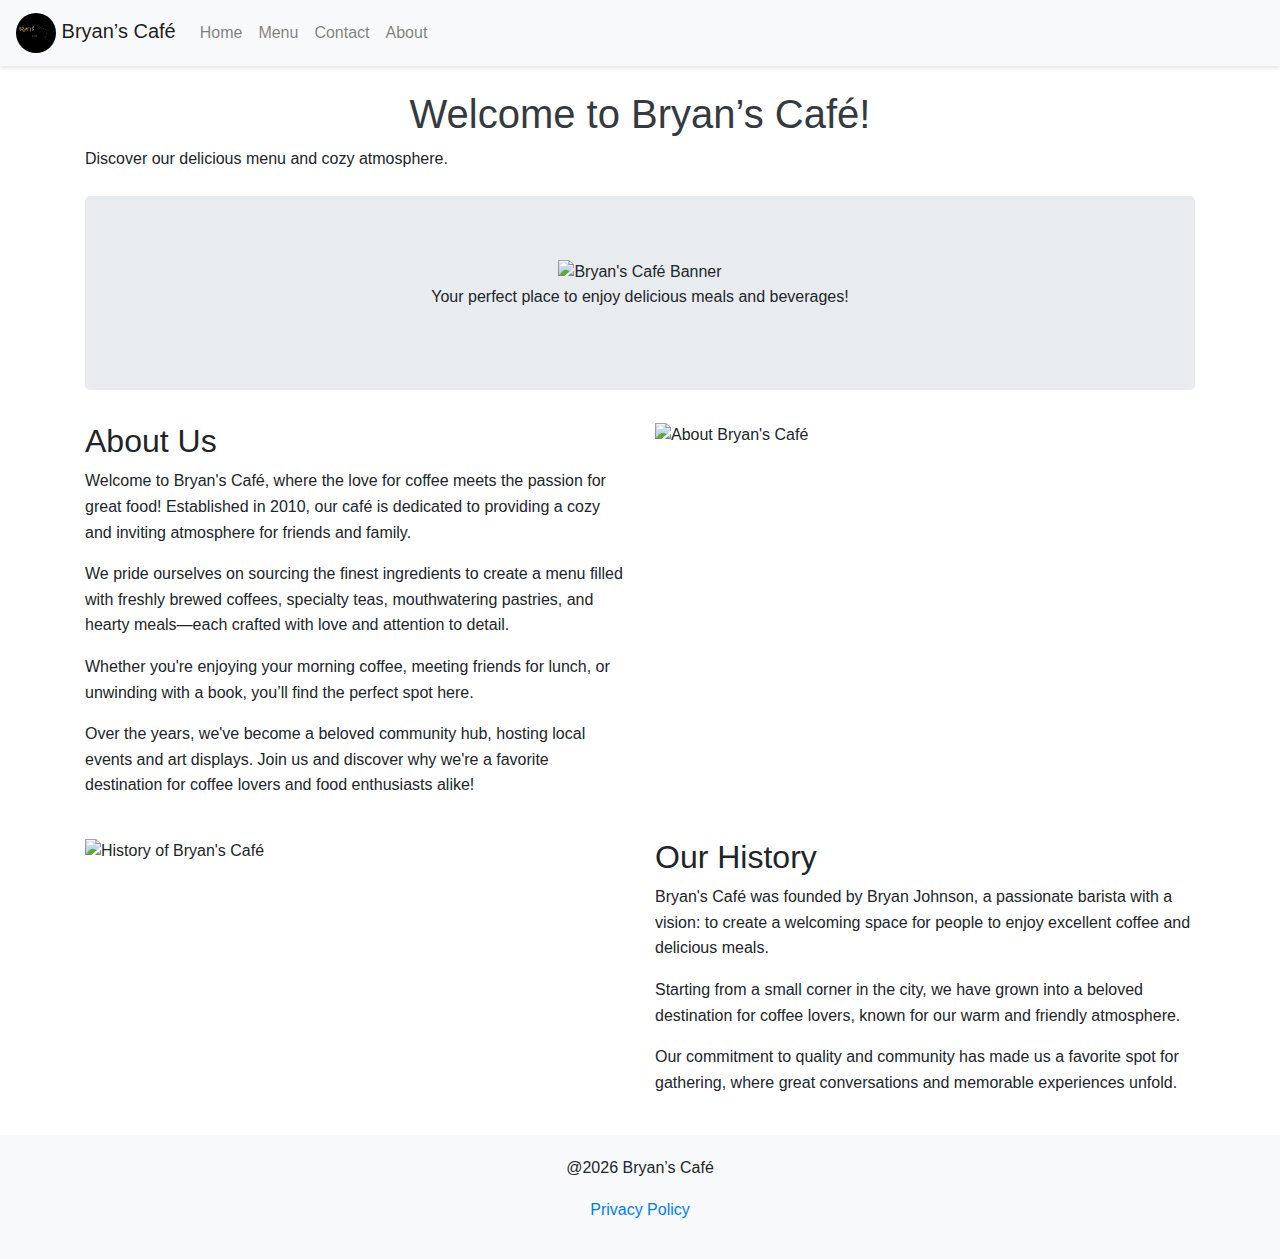
==== index.html @ ad3b4d00 "Add files via upload" ====
<!DOCTYPE html>
<html lang="en">

<head>
    <meta charset="UTF-8">
    <meta name="viewport" content="width=device-width, initial-scale=1.0">
    <title>Bryan’s Café</title>
    <!-- Bootstrap CSS -->
    <link href="https://maxcdn.bootstrapcdn.com/bootstrap/4.5.2/css/bootstrap.min.css" rel="stylesheet">
    <link rel="stylesheet" href="css/styles.css"> <!-- Tu archivo CSS adicional -->
</head>

<body>
    <!-- Navegación -->
    <nav class="navbar navbar-expand-lg navbar-light bg-light">
        <a class="navbar-brand" href="index.html">
            <img src="images/logo.png" alt="Bryan's Café Logo" style="width: 40px;"> Bryan’s Café
        </a>
        <button class="navbar-toggler" type="button" data-toggle="collapse" data-target="#navbarNav" aria-controls="navbarNav" aria-expanded="false" aria-label="Toggle navigation">
            <span class="navbar-toggler-icon"></span>
        </button>
        <div class="collapse navbar-collapse" id="navbarNav">
            <ul class="navbar-nav">
                <li class="nav-item">
                    <a class="nav-link" href="index.html">Home</a>
                </li>
                <li class="nav-item">
                    <a class="nav-link" href="menu.html">Menu</a>
                </li>
                <li class="nav-item">
                    <a class="nav-link" href="contact.html">Contact</a>
                </li>
                <li class="nav-item">
                    <a class="nav-link" href="index.html">About</a>
                </li>
            </ul>
        </div>
    </nav>

    <!-- Contenido Principal -->
    <div class="container mt-4">
        <h1>Welcome to Bryan’s Café!</h1>
        <p>Discover our delicious menu and cozy atmosphere.</p>
    </div>


    <div class="container mt-4">
        <div id="banner" class="jumbotron text-center">
          
            <img src="images/banner.png" class="img-fluid" alt="Bryan's Café Banner">
            <p>Your perfect place to enjoy delicious meals and beverages!</p>
        </div>

     <!-- About Section -->
<div class="row mb-4">
    <div class="col-md-6">
        <h2>About Us</h2>
        <p>Welcome to Bryan's Café, where the love for coffee meets the passion for great food! Established in 2010, our café is dedicated to providing a cozy and inviting atmosphere for friends and family.</p>
        <p>We pride ourselves on sourcing the finest ingredients to create a menu filled with freshly brewed coffees, specialty teas, mouthwatering pastries, and hearty meals—each crafted with love and attention to detail.</p>
        <p>Whether you're enjoying your morning coffee, meeting friends for lunch, or unwinding with a book, you’ll find the perfect spot here.</p>
        <p>Over the years, we've become a beloved community hub, hosting local events and art displays. Join us and discover why we're a favorite destination for coffee lovers and food enthusiasts alike!</p>
    </div>
    <div class="col-md-6">
        <img src="images/about.jpg" class="img-fluid" alt="About Bryan's Café">
    </div>
</div>


        <!-- History Section -->
        <div class="row mb-4">
            <div class="col-md-6 order-md-2">
                <h2>Our History</h2>
                <p>Bryan's Café was founded by Bryan Johnson, a passionate barista with a vision: to create a welcoming space for people to enjoy excellent coffee and delicious meals.</p>
                <p>Starting from a small corner in the city, we have grown into a beloved destination for coffee lovers, known for our warm and friendly atmosphere.</p>
                <p>Our commitment to quality and community has made us a favorite spot for gathering, where great conversations and memorable experiences unfold.</p>
            </div>
            <div class="col-md-6 order-md-1">
                <img src="images/history.jpg" class="img-fluid" alt="History of Bryan's Café">
            </div>
        </div>
    </div>

    <!-- Pie de página -->
    <footer class="text-center mt-4">
        <p>@<span id="current-year"></span> Bryan’s Café</p>
        <p><a href="privacy.html" target="_blank">Privacy Policy</a></p>
    </footer>
    <!-- Bootstrap JS y dependencias -->
    <script src="https://code.jquery.com/jquery-3.5.1.slim.min.js"></script>
    <script src="https://cdn.jsdelivr.net/npm/@popperjs/core@2.11.6/dist/umd/popper.min.js"></script>
    <script src="https://maxcdn.bootstrapcdn.com/bootstrap/4.5.2/js/bootstrap.min.js"></script>
    <script src="js/script.js"></script> 
    <!-- Tu archivo JavaScript -->
    <script>
        // Actualizar el año actual en el pie de página
        document.getElementById("current-year").textContent = new Date().getFullYear();
    </script>
</body>

</html>
---- css/styles.css ----
/* styles.css */

/* Cambiar el color de fondo del pie de página */
footer {
    background-color: #f8f9fa; /* Color claro */
    padding: 20px 0; /* Espaciado */
}

/* Estilo para el encabezado principal */
h1 {
    font-family: 'Arial', sans-serif;
    color: #343a40; /* Color oscuro */
    text-align: center; /* Centrar texto */
}

/* Estilos de la barra de navegación */
.navbar {
    box-shadow: 0 2px 4px rgba(0, 0, 0, 0.1); /* Sombra para la barra de navegación */
}

/* Añadir espaciado a los párrafos */
p {
    line-height: 1.6; /* Aumentar el espacio entre líneas */
}

/* Estilo del logo */
.navbar-brand img {
    border-radius: 50%; /* Hacer el logo circular */
}
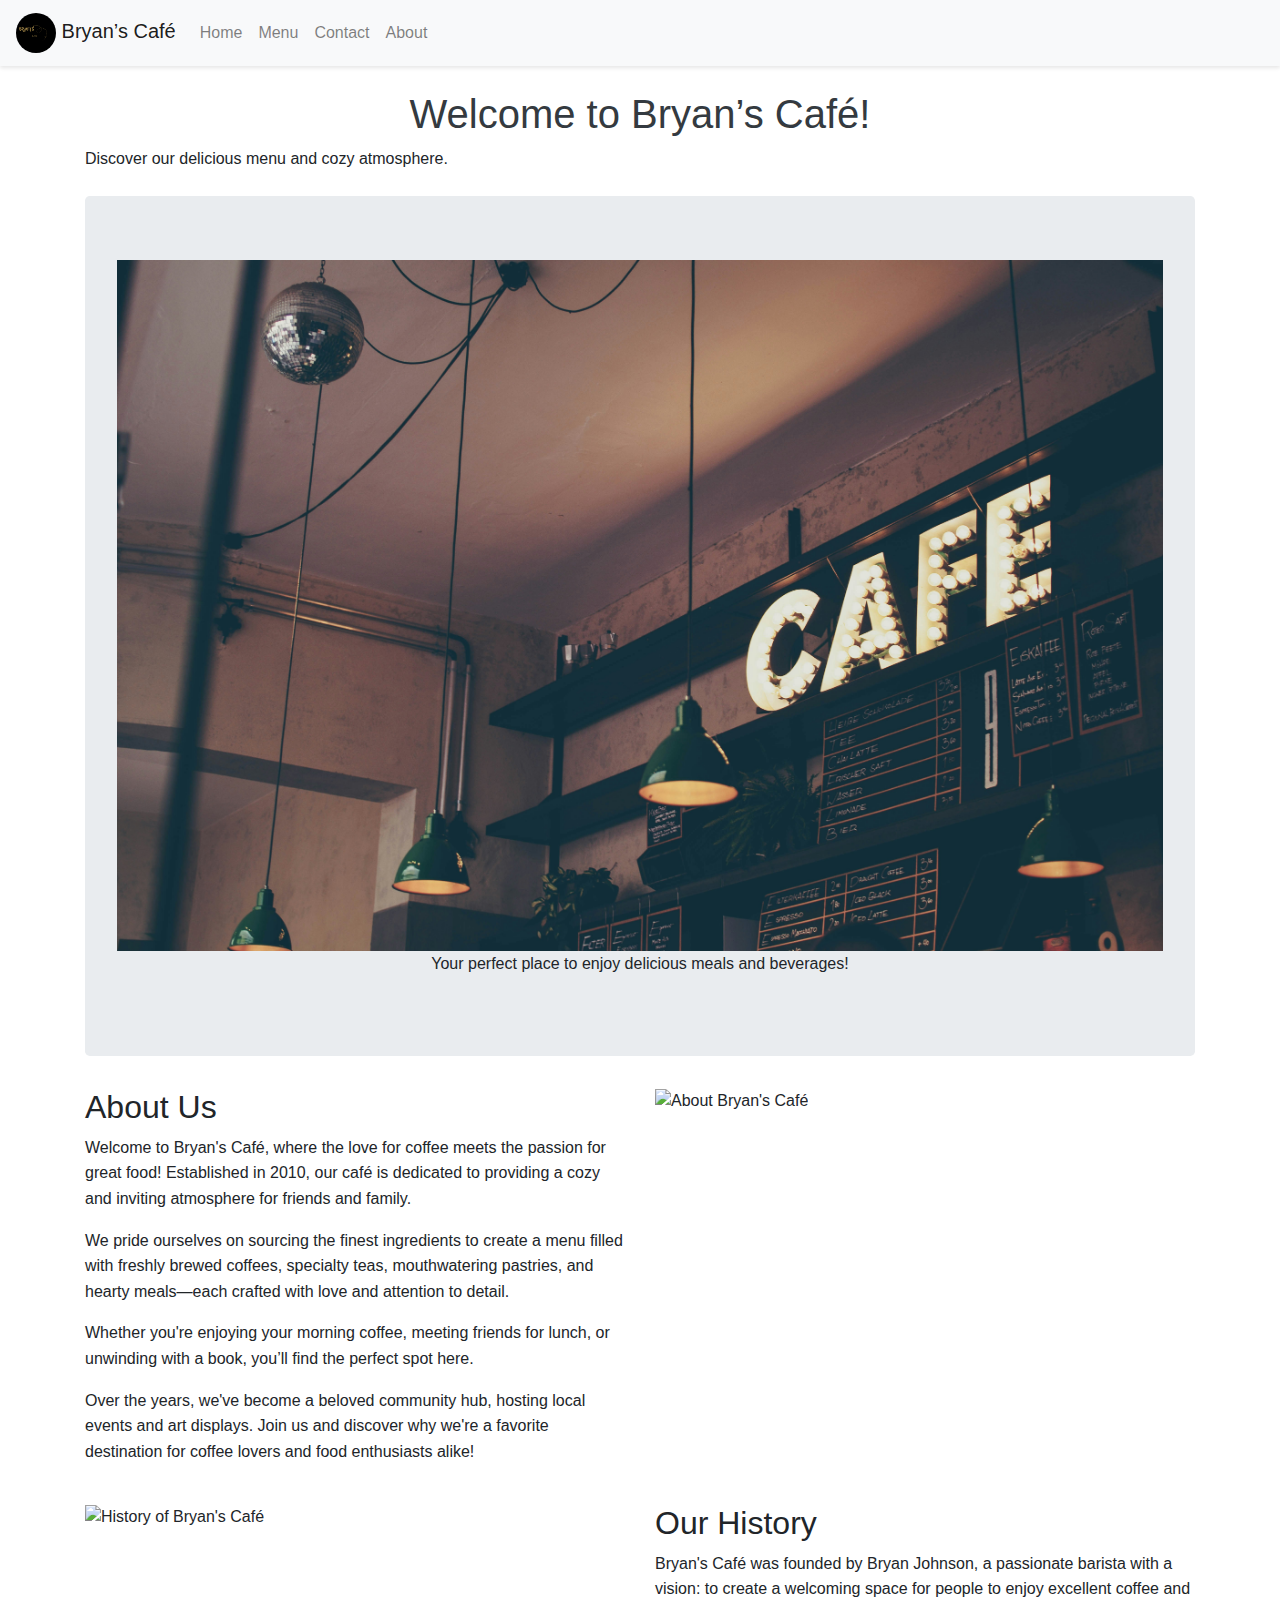
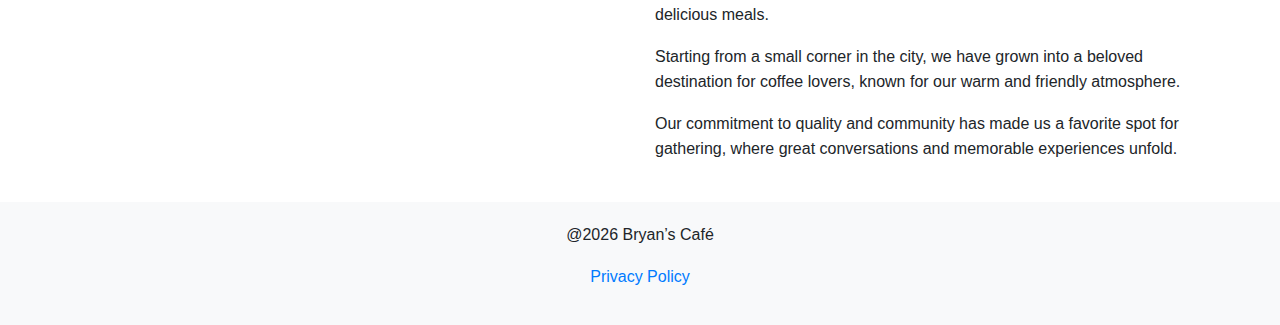
==== commit 743c11b2: "index.html" ====
--- a/index.html
+++ b/index.html
@@ -47,7 +47,7 @@
     <div class="container mt-4">
         <div id="banner" class="jumbotron text-center">
           
-            <img src="images/banner.png" class="img-fluid" alt="Bryan's Café Banner">
+            <img src="images/banner.jpg" class="img-fluid" alt="Bryan's Café Banner">
             <p>Your perfect place to enjoy delicious meals and beverages!</p>
         </div>
 
